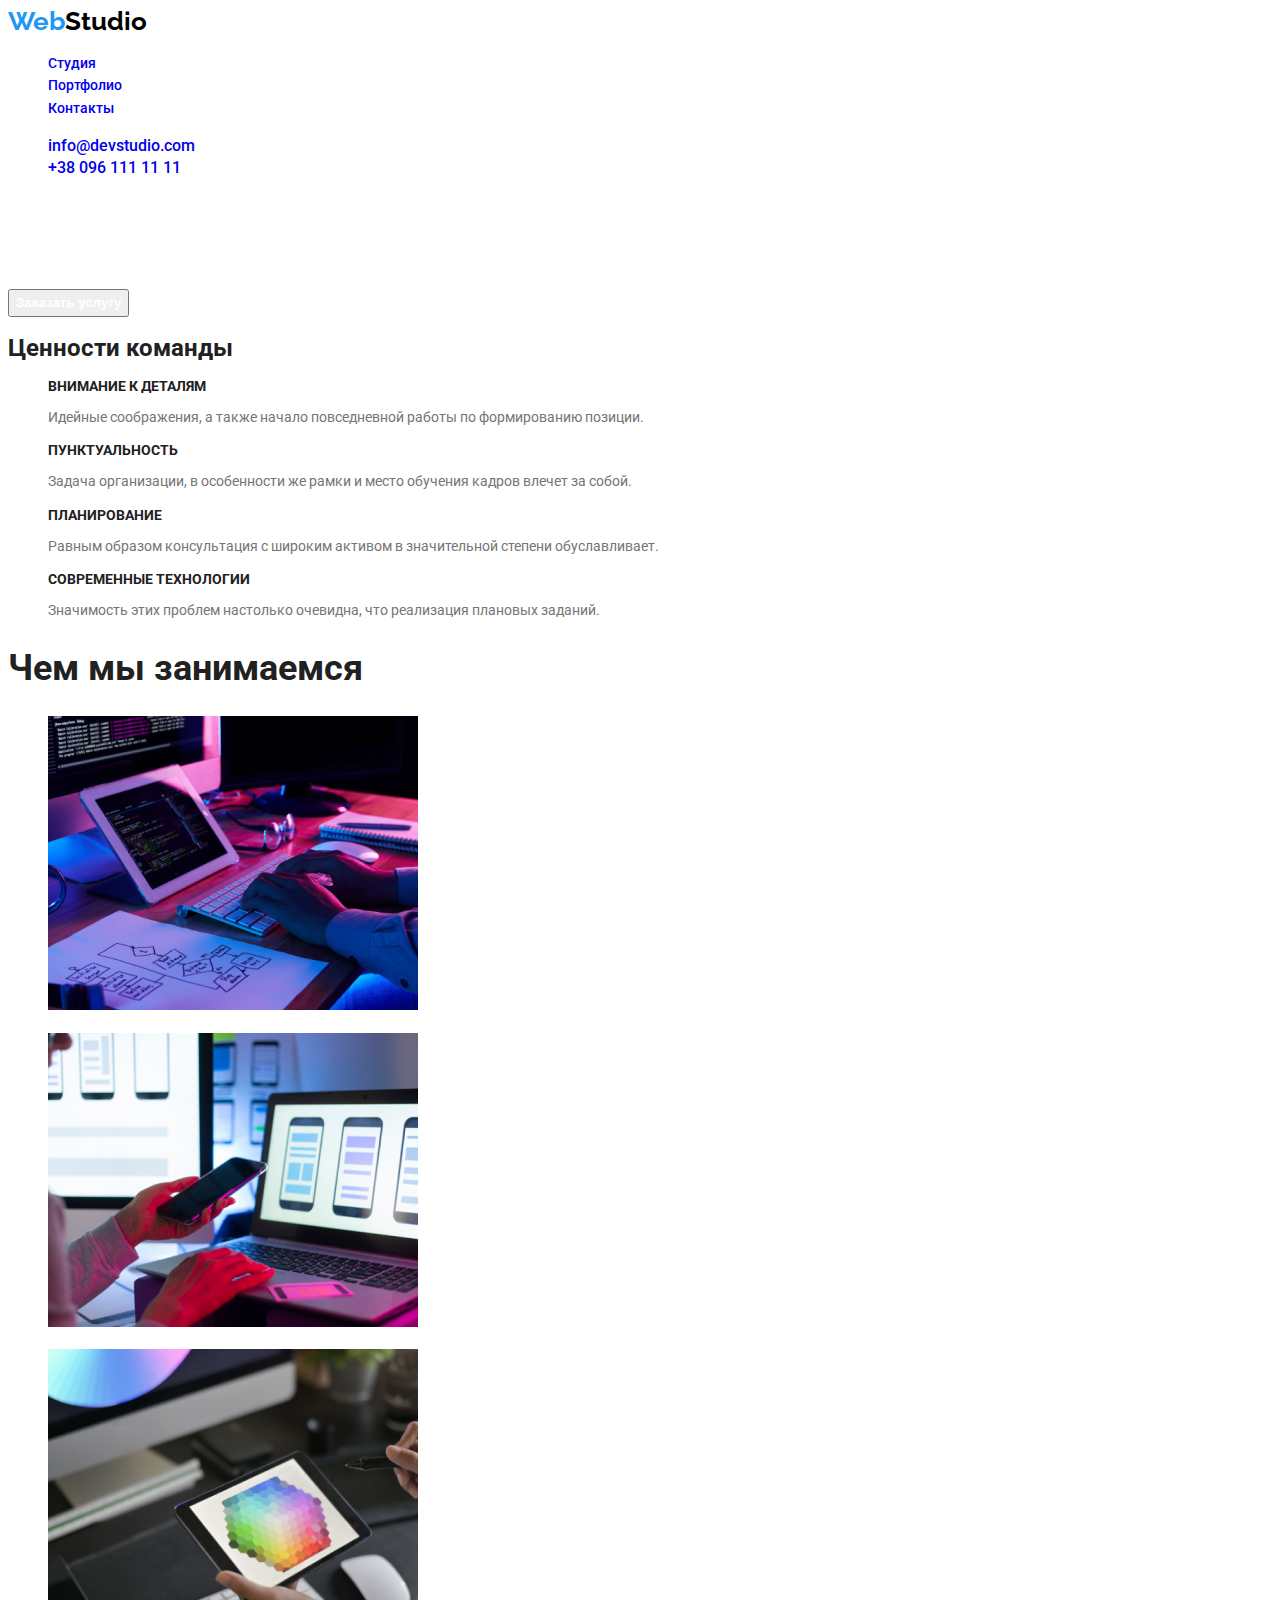
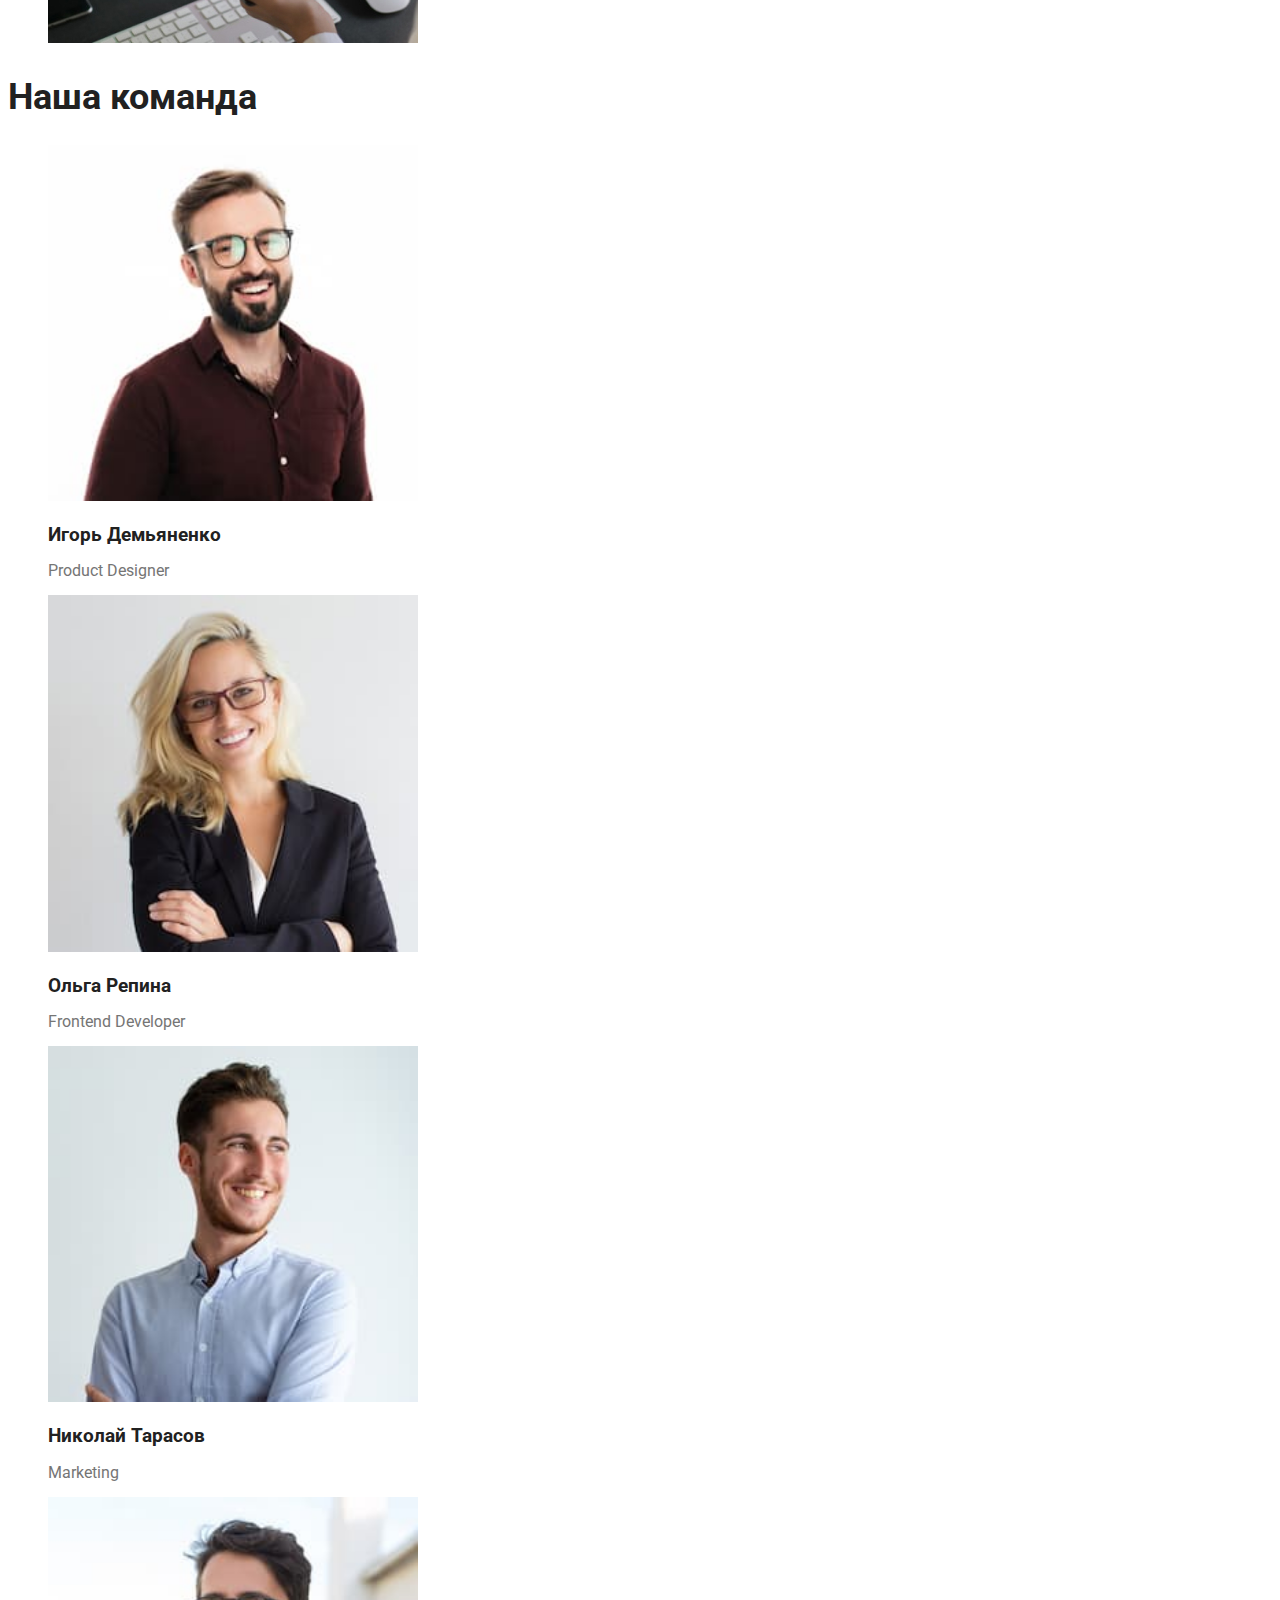
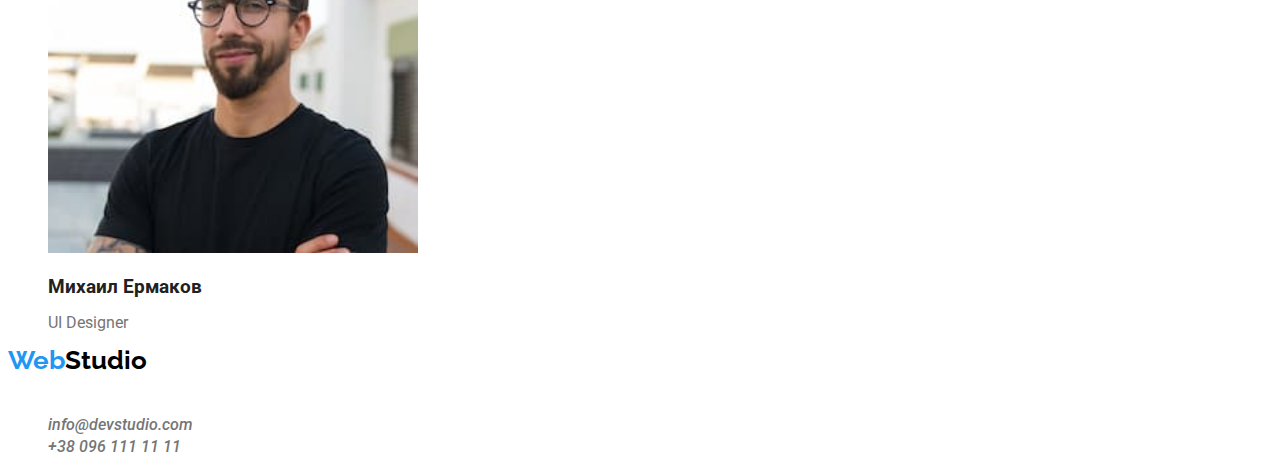
==== index.html @ f40dc84e "Add files via upload" ====
<!DOCTYPE html>
<html lang="ru">

<head>
    <meta charset="UTF-8">
    <meta name="description" content="Эффективные решения для вашего бизнеса" />
    <link rel="stylesheet" href="./css/styles.css">
    <title>Эффективные решения для вашего бизнеса</title>

<link rel="preconnect" href="https://fonts.googleapis.com">
<link rel="preconnect" href="https://fonts.gstatic.com" crossorigin>
<link href="https://fonts.googleapis.com/css2?family=Raleway:wght@700&family=Roboto:wght@400;500;700;900&display=swap"
    rel="stylesheet">
</head>

<body>
        <!--header-->
        <header>
        <a class="logo" href="https://quirky-bartik-4992d3.netlify.app/"><span class="logo-blue">Web</span>Studio</a>
                <!--website navigation-->
                    <nav>
                        <ul>
                        <li class="navigation"><a href="https://quirky-bartik-4992d3.netlify.app/">Студия</a></li>
                        <li class="navigation"><a href="https://yuzefovych.github.io/goit-markup-hw-02/">Портфолио</a></li>
                        <li class="navigation"><a href="/контакты">Контакты</a></li>
                    </ul>
                    </nav>
                    <ul>
                        <li class="contact"><a href="mailto:info@devstudio.com">info@devstudio.com</a></li>
                        <li class="contact"><a href="tel:+380961111111">+38 096 111 11 11</a></li>
                    </ul>
        </header>

        <!--main content-->
        <main>
            <!--header block-->
            <section>
                <h1 class="main-title">ЭФФЕКТИВНЫЕ РЕШЕНИЯ ДЛЯ ВАШЕГО БИЗНЕСА</h1>
                <button class="order-button" type="button">Заказать услугу</button>
            </section>
            <!--description blocks-->
            <section>
            <h2>Ценности команды</h2>
                <ul>
                    <li>
                        <h3 class="company-values">ВНИМАНИЕ К ДЕТАЛЯМ</h3>
                        <p class="company-values-description">Идейные соображения, а также начало повседневной работы по формированию позиции.</p>
                    </li>
                </ul>
                <ul>
                    <li>
                        <h3 class="company-values">ПУНКТУАЛЬНОСТЬ</h3>
                        <p class="company-values-description">Задача организации, в особенности же рамки и место обучения кадров влечет за собой.</p>
                    </li>
                </ul>
                <ul>
                    <li>
                        <h3 class="company-values">ПЛАНИРОВАНИЕ</h3>
                        <p class="company-values-description">Равным образом консультация с широким активом в значительной степени обуславливает.</p>
                    </li>
                </ul>
                <ul>
                    <li>
                        <h3 class="company-values">СОВРЕМЕННЫЕ ТЕХНОЛОГИИ</h3>
                        <p class="company-values-description">Значимость этих проблем настолько очевидна, что реализация плановых заданий.</p>
                    </li>
                </ul>
            </section>

            <!--what we do section-->
            <section>
                <h2 class="section-title">Чем мы занимаемся</h2>
                <ul>
                    <li><img src="images\box1.jpg" alt="кодировщик печатает в освещённой розовым комнате" width="370"/></li>
                </ul>
                <ul>
                    <li><img src="images\box2.jpg" alt="девушка со смартфоном перед двумя мониторами" width="370"/></li>
                </ul>
                <ul>
                    <li><img src="images\box3.jpg" alt="дизайнер выбирает цвет на планшете на фоне монитора" width="370"/></li>
                </ul>
            </section>
 
            <!--our team section-->
            <section>
                <h2 class="section-title">Наша команда</h2>
                <ul>
                    <li><img    src="images\team1.jpg" 
                            alt="бородатый парень в очках и бардовой футболке" 
                            width="370" 
                            />
                        <h3 class="team-member">Игорь Демьяненко</h3>
                        <p class="team-member-role">Product Designer</p>
                    </li>
                    <li><img    src="images\team2.jpg"
                            alt="блондинка в очках и чёрном пиджаке" 
                            width="370" />
                        <h3 class="team-member">Ольга Репина</h3>
                        <p class="team-member-role">Frontend Developer</p>
                    </li>
                    <li><img    src="images\team3.jpg" 
                            alt="парень в голубой рубашке улыбается и смотрит в сторону" 
                            width="370" />
                        <h3 class="team-member">Николай Тарасов</h3>
                        <p class="team-member-role">Marketing</p>
                    </li>
                    <li><img    src="images\team4.jpg" 
                            alt="парень с бородой в очках и чёрной футболке скрестил руки" 
                            width="370" />
                        <h3 class="team-member">Михаил Ермаков</h3>
                        <p class="team-member-role">UI Designer</p>
                    </li>
                </ul>
            </section>
        </main>

        <!--footer-->
        <footer>
        <a class="logo" href="https://quirky-bartik-4992d3.netlify.app/"><span class="logo-blue">Web</span>Studio</a>
            <address>
                <ul>
                    <li><span class="contact-adress">г. Киев, пр-т. Леси Украинки, 26</span></li>
                    <li><a class="contact" href="mailto:info@devstudio.com">info@devstudio.com</a></li>
                    <li><a class="contact" href="tel:+380961111111">+38 096 111 11 11</a></li>
                </ul>
            </address>
        </footer>
</body>

</html>
---- css/styles.css ----
:root {
  --primary-font: 'Roboto';
  --secondary-font: 'Raleway';
}

body {
  font-family: var(--primary-font, --secondary-font);
  font-weight: 500;
  font-size: 16px;
  line-height: 139%;
  color: #212121;
  background-color: #fff;
}
ul {
  list-style: none;
}
a {
  text-decoration: none;
}
/*=====header+footer=====*/
.logo {
  font-family: var(--secondary-font);
  font-weight: 700;
  font-size: 26px;
  line-height: 100%;
  color: #000;
}
.logo-blue {
  color: #2196f3;
}
.navigation {
  font-size: 14px;
}
.navigation:hover {
  font-size: 14px;
  color: #2196f3;
}
.contact {
  color: #757575;
}
.contact-adress {
  color: #fff;
}
/*=====main content portfolio=====*/
.button {
  text-align: center;
}
.button:hover {
  color: #fff;
}
.projects {
  font-weight: 700;
  font-size: 18px;
  line-height: 171%;
}
.projects-type {
  line-height: 160%;
  color: #757575;
}
/*======main content studio======*/
.main-title {
  font-size: 44px;
  font-style: black;
  font-weight: 900;
  line-height: 116%;
  color: #fff;
}
.order-button {
  font-weight: 700;
  line-height: 160%;
  color: #fff;
}
/*=====compamy values section=====*/
.company-values {
  font-weight: 700;
  font-size: 14px;
  line-height: 100%;
}
.company-values-description {
  font-weight: 400;
  font-size: 14px;
  line-height: 146%;
  color: #757575;
}
/*=====what we do section=====*/
.section-title {
  font-weight: 700;
  font-size: 36px;
  line-height: 100%;
}
.team-member {
  line-height: 100%;
}
.team-member-role {
  font-weight: 400;
  line-height: 100%;
  color: #757575;
}
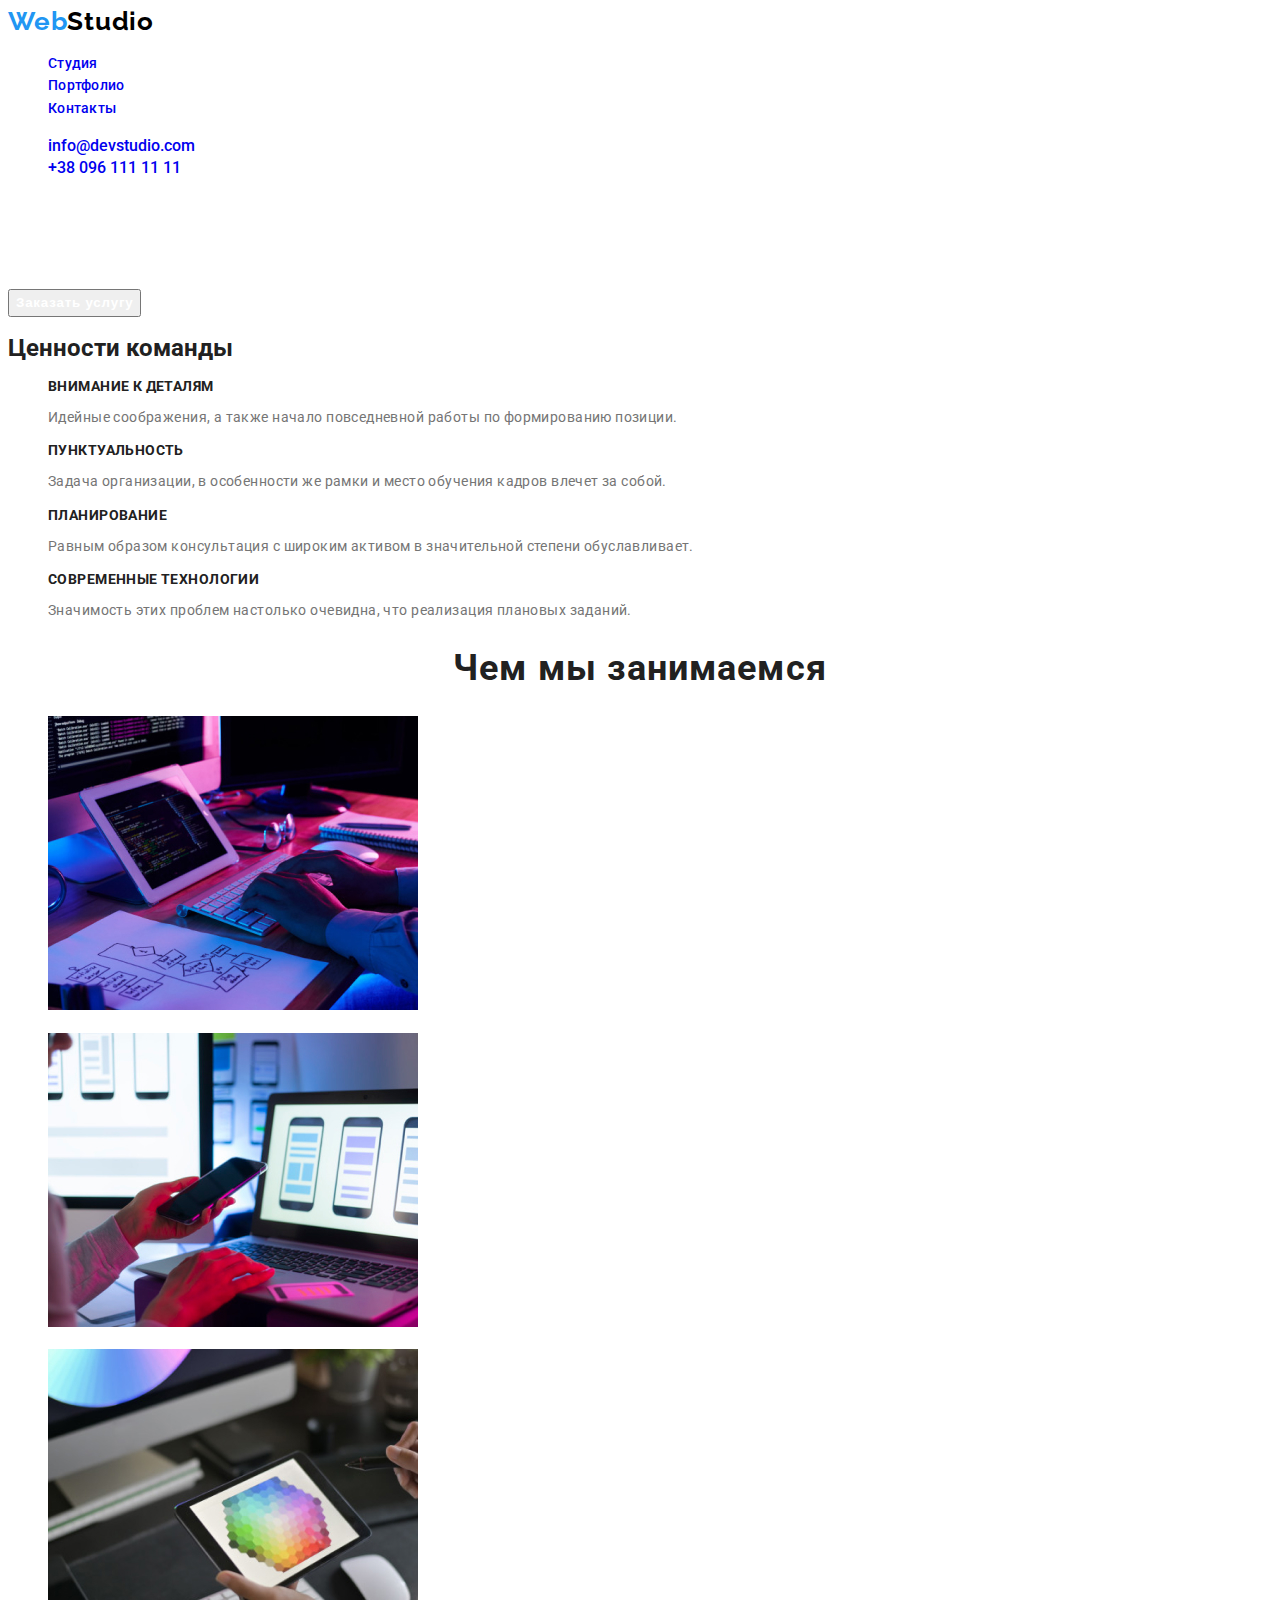
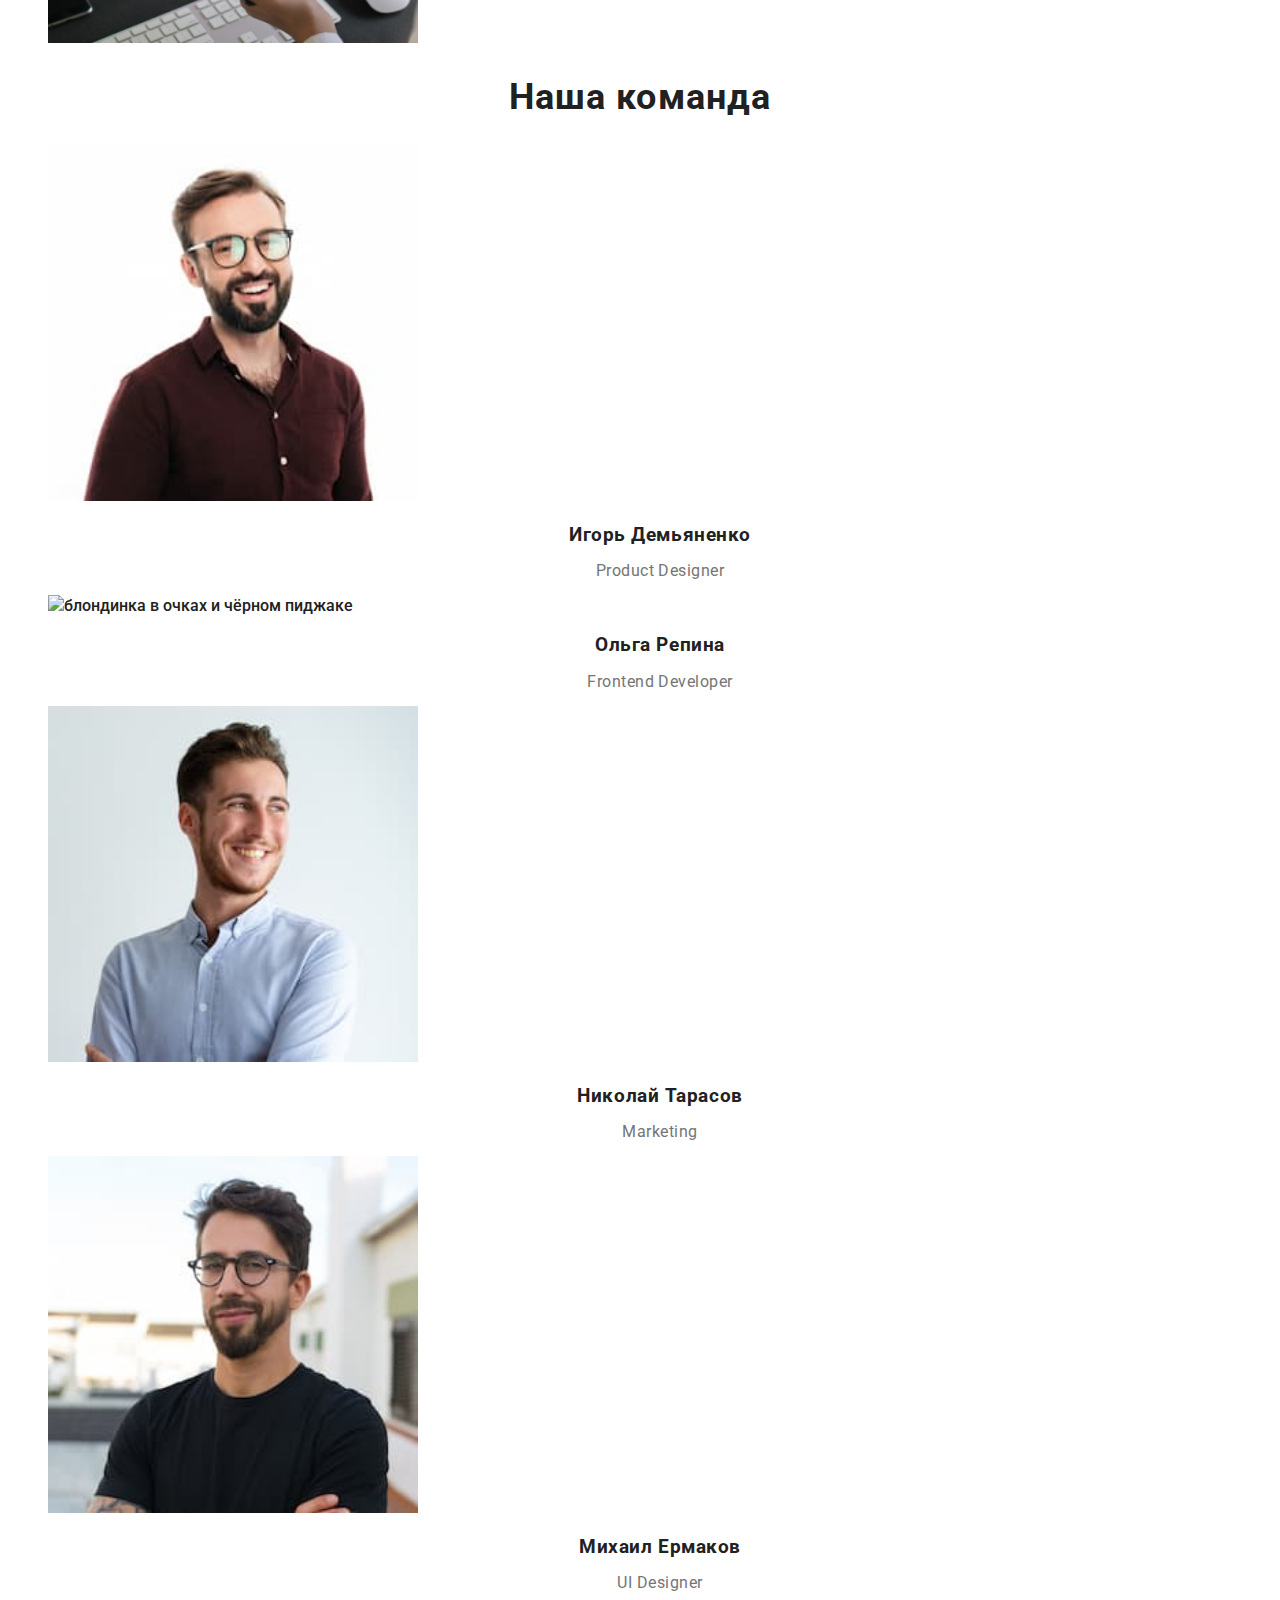
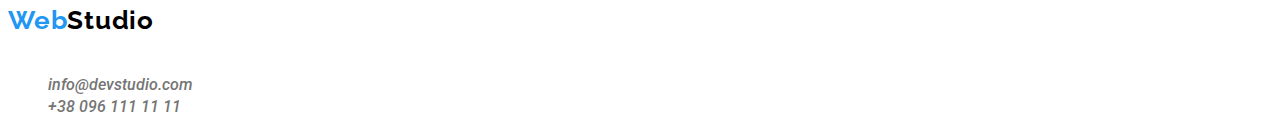
==== commit 199b7235: "Add files via upload" ====
--- a/index.html
+++ b/index.html
@@ -20,7 +20,7 @@
                 <!--website navigation-->
                     <nav>
                         <ul>
-                        <li class="navigation"><a href="https://quirky-bartik-4992d3.netlify.app/">Студия</a></li>
+                        <li class="navigation active"><a href="https://yuzefovych.github.io/goit-markup-hw-01/">Студия</a></li>
                         <li class="navigation"><a href="https://yuzefovych.github.io/goit-markup-hw-02/">Портфолио</a></li>
                         <li class="navigation"><a href="/контакты">Контакты</a></li>
                     </ul>
@@ -85,26 +85,26 @@
             <section>
                 <h2 class="section-title">Наша команда</h2>
                 <ul>
-                    <li><img    src="images\team1.jpg" 
+                    <li><img    src="./images/team1.jpg" 
                             alt="бородатый парень в очках и бардовой футболке" 
                             width="370" 
                             />
                         <h3 class="team-member">Игорь Демьяненко</h3>
                         <p class="team-member-role">Product Designer</p>
                     </li>
-                    <li><img    src="images\team2.jpg"
+                    <li><img    src="./images.team2.jpg"
                             alt="блондинка в очках и чёрном пиджаке" 
                             width="370" />
                         <h3 class="team-member">Ольга Репина</h3>
                         <p class="team-member-role">Frontend Developer</p>
                     </li>
-                    <li><img    src="images\team3.jpg" 
+                    <li><img    src="./images/team3.jpg" 
                             alt="парень в голубой рубашке улыбается и смотрит в сторону" 
                             width="370" />
                         <h3 class="team-member">Николай Тарасов</h3>
                         <p class="team-member-role">Marketing</p>
                     </li>
-                    <li><img    src="images\team4.jpg" 
+                    <li><img    src="./images/team4.jpg" 
                             alt="парень с бородой в очках и чёрной футболке скрестил руки" 
                             width="370" />
                         <h3 class="team-member">Михаил Ермаков</h3>
@@ -116,7 +116,7 @@
 
         <!--footer-->
         <footer>
-        <a class="logo" href="https://quirky-bartik-4992d3.netlify.app/"><span class="logo-blue">Web</span>Studio</a>
+        <a class="logo" href="https://yuzefovych.github.io/goit-markup-hw-01/"><span class="logo-blue">Web</span>Studio</a>
             <address>
                 <ul>
                     <li><span class="contact-adress">г. Киев, пр-т. Леси Украинки, 26</span></li>
--- a/css/styles.css
+++ b/css/styles.css
@@ -1,6 +1,7 @@
 :root {
   --primary-font: 'Roboto';
   --secondary-font: 'Raleway';
+  --primary-color: #212121;
 }
 
 body {
@@ -8,7 +9,7 @@
   font-weight: 500;
   font-size: 16px;
   line-height: 139%;
-  color: #212121;
+  color: var(--primary-color);
   background-color: #fff;
 }
 ul {
@@ -17,6 +18,9 @@
 a {
   text-decoration: none;
 }
+button {
+  cursor: pointer;
+}
 /*=====header+footer=====*/
 .logo {
   font-family: var(--secondary-font);
@@ -24,17 +28,21 @@
   font-size: 26px;
   line-height: 100%;
   color: #000;
+  letter-spacing: 0.03em;
 }
 .logo-blue {
   color: #2196f3;
 }
+/* navigation */
 .navigation {
   font-size: 14px;
+  letter-spacing: 0.02em;
 }
 .navigation:hover {
   font-size: 14px;
   color: #2196f3;
 }
+/* contacts */
 .contact {
   color: #757575;
 }
@@ -43,7 +51,9 @@
 }
 /*=====main content portfolio=====*/
 .button {
+  color: var(--primary-color);
   text-align: center;
+  letter-spacing: 0.03em;
 }
 .button:hover {
   color: #fff;
@@ -52,10 +62,12 @@
   font-weight: 700;
   font-size: 18px;
   line-height: 171%;
+  letter-spacing: 0.06em;
 }
 .projects-type {
   line-height: 160%;
   color: #757575;
+  letter-spacing: 0.03em;
 }
 /*======main content studio======*/
 .main-title {
@@ -64,35 +76,51 @@
   font-weight: 900;
   line-height: 116%;
   color: #fff;
+  text-align: center;
+  letter-spacing: 0.06em;
+  text-transform: uppercase;
 }
 .order-button {
   font-weight: 700;
   line-height: 160%;
   color: #fff;
+  display: flex;
+  align-items: center;
+  text-align: center;
+  letter-spacing: 0.06em;
 }
 /*=====compamy values section=====*/
 .company-values {
   font-weight: 700;
   font-size: 14px;
   line-height: 100%;
+  letter-spacing: 0.03em;
+  text-transform: uppercase;
 }
 .company-values-description {
   font-weight: 400;
   font-size: 14px;
   line-height: 146%;
   color: #757575;
+  letter-spacing: 0.03em;
 }
 /*=====what we do section=====*/
 .section-title {
   font-weight: 700;
   font-size: 36px;
   line-height: 100%;
+  text-align: center;
+  letter-spacing: 0.03em;
 }
 .team-member {
   line-height: 100%;
+  text-align: center;
+  letter-spacing: 0.03em;
 }
 .team-member-role {
   font-weight: 400;
   line-height: 100%;
   color: #757575;
+  text-align: center;
+  letter-spacing: 0.03em;
 }
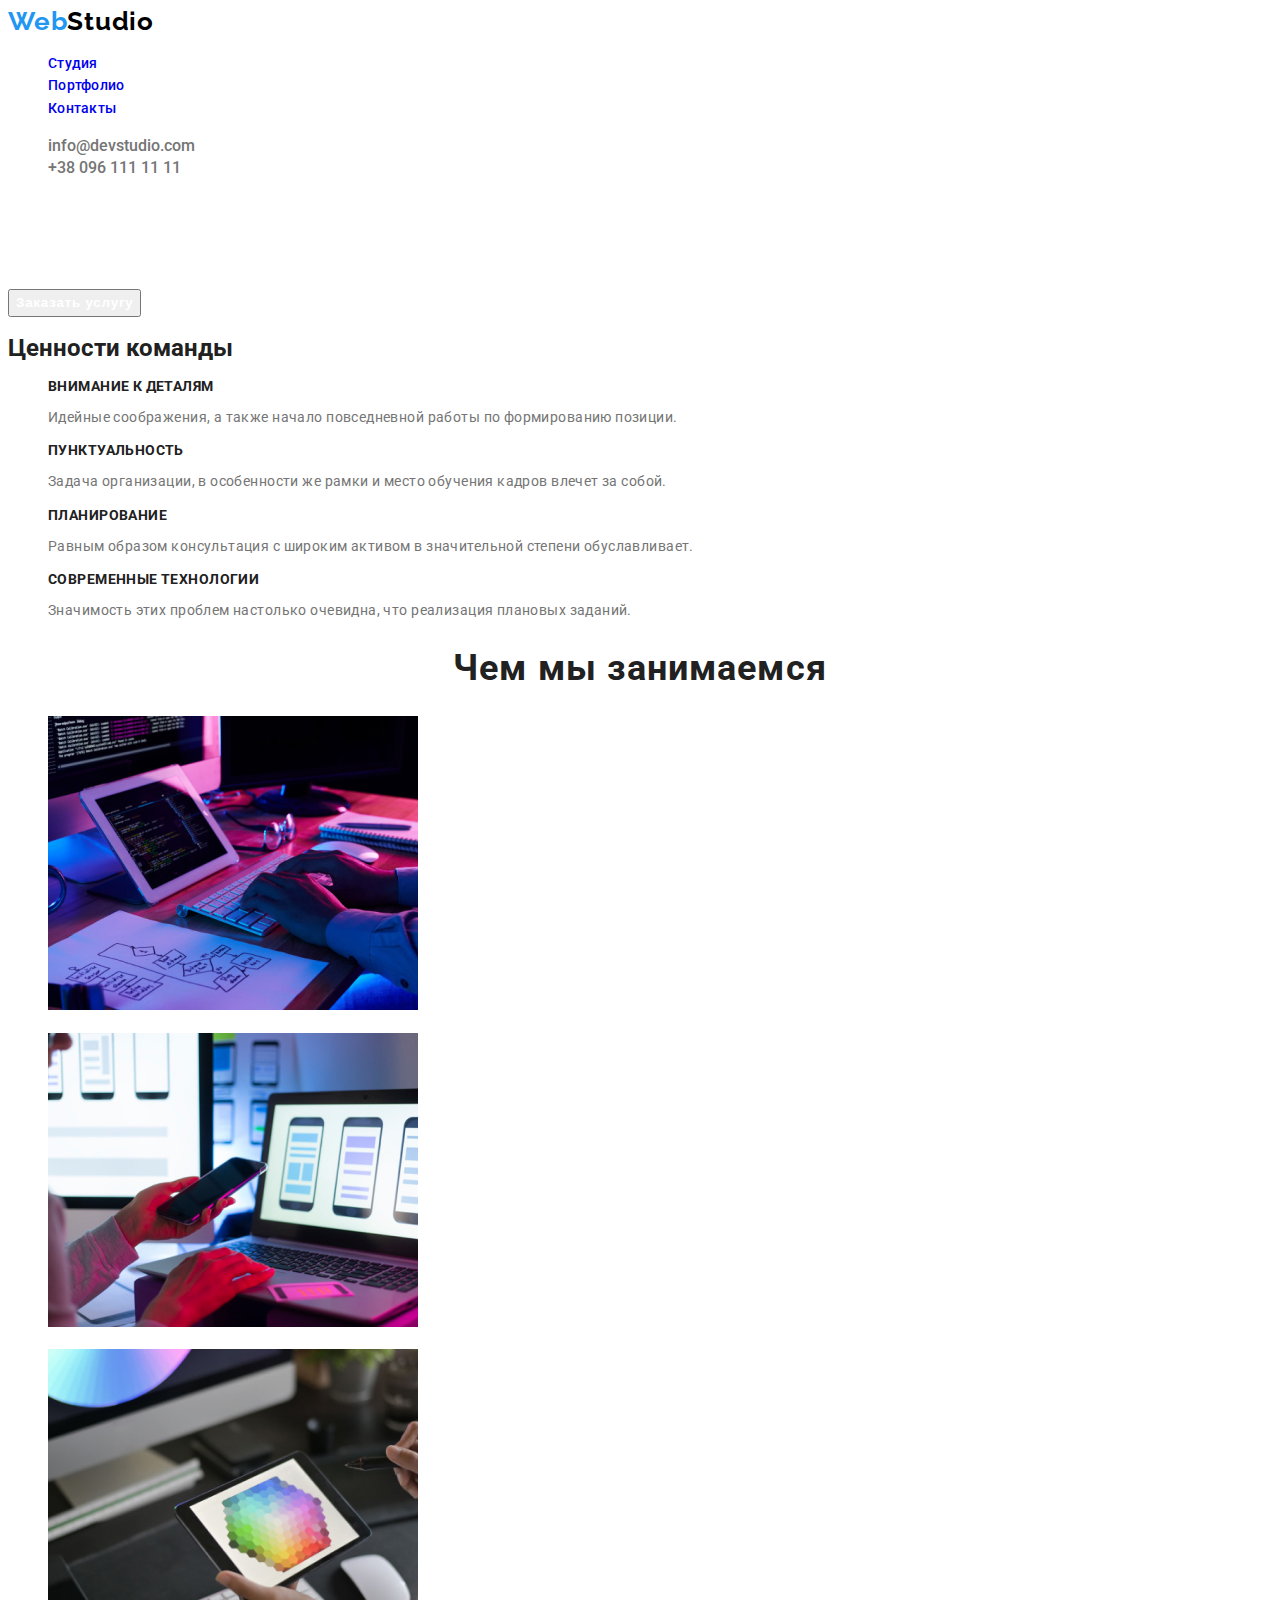
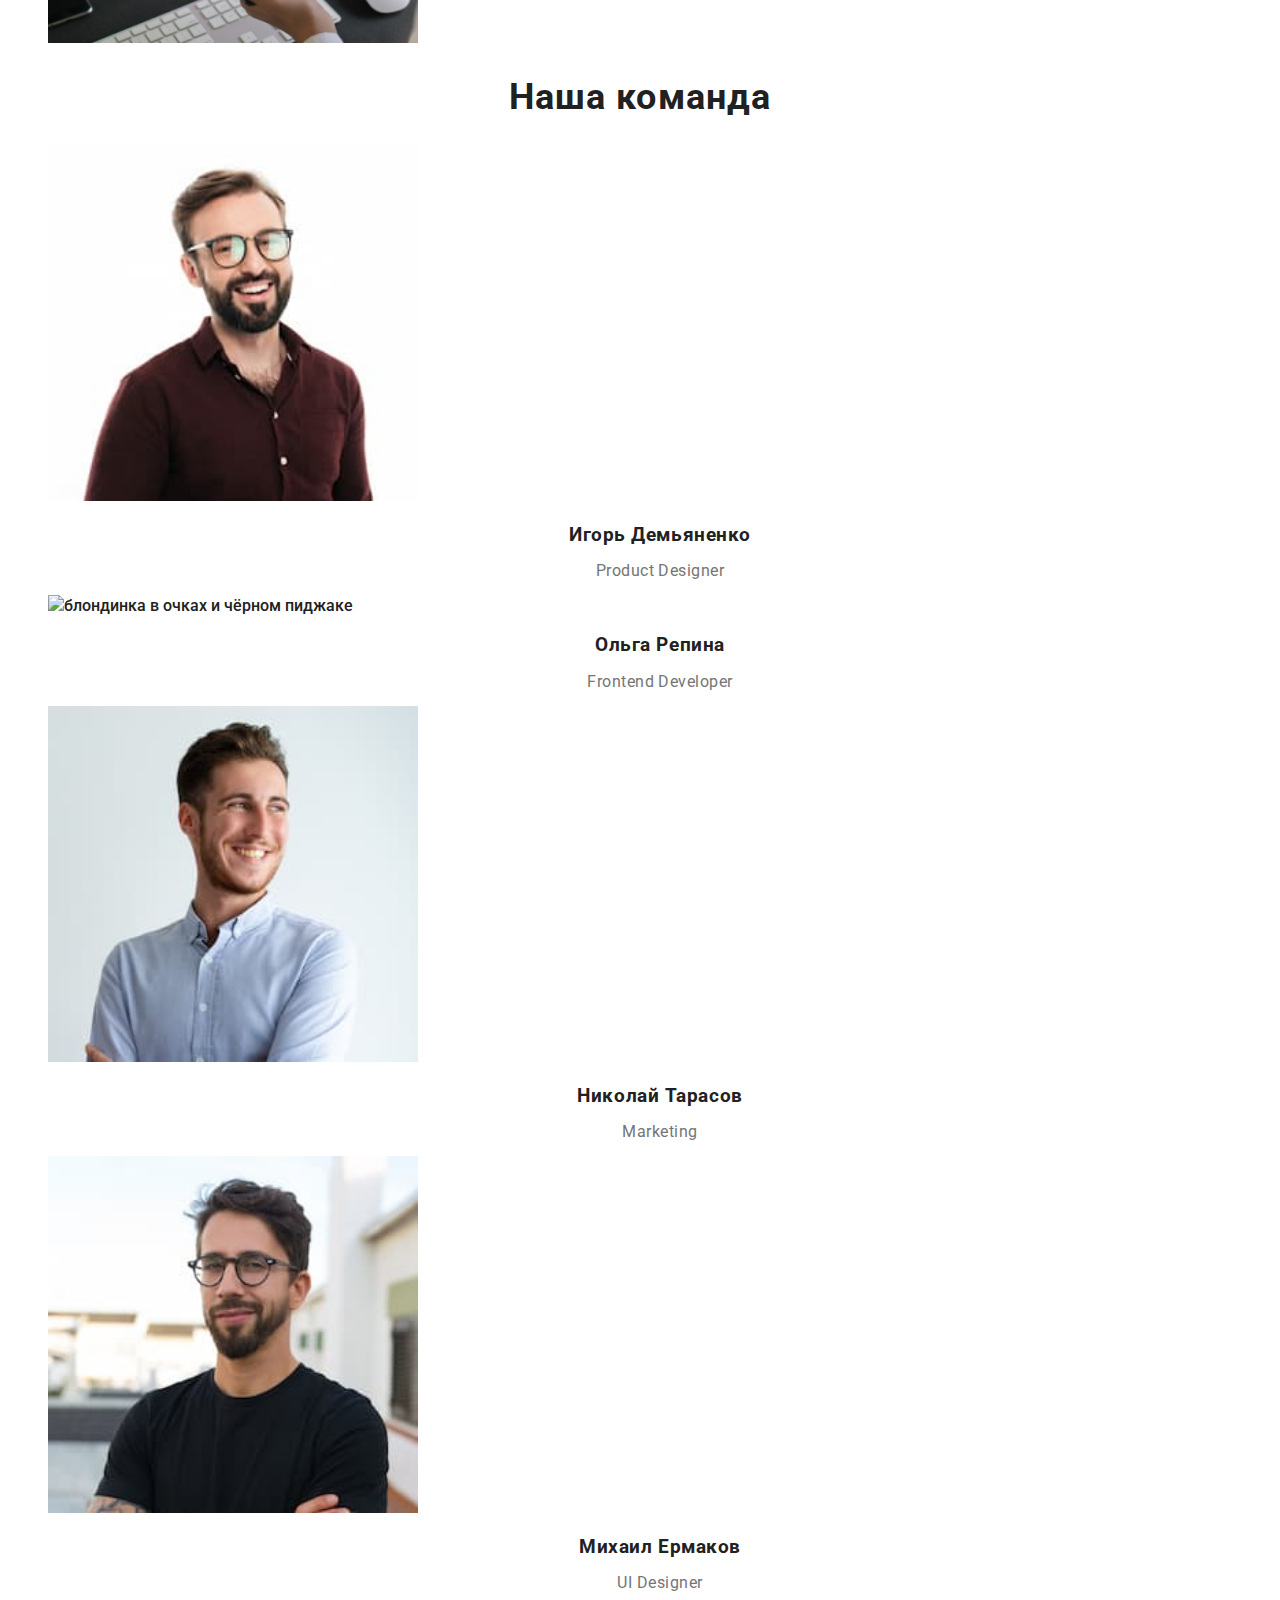
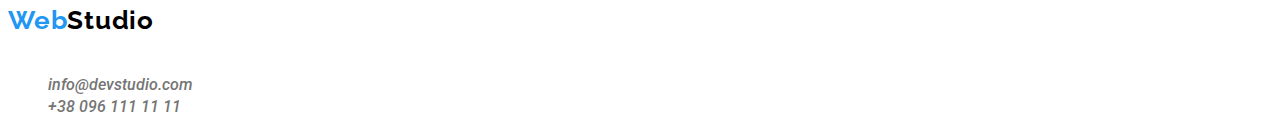
==== commit 7c1d3046: "Add files via upload" ====
--- a/index.html
+++ b/index.html
@@ -16,18 +16,18 @@
 <body>
         <!--header-->
         <header>
-        <a class="logo" href="https://quirky-bartik-4992d3.netlify.app/"><span class="logo-blue">Web</span>Studio</a>
+        <a class="logo" href="https://yuzefovych.github.io/goit-markup-hw-01/"><span class="logo-blue">Web</span>Studio</a>
                 <!--website navigation-->
-                    <nav>
-                        <ul>
-                        <li class="navigation active"><a href="https://yuzefovych.github.io/goit-markup-hw-01/">Студия</a></li>
-                        <li class="navigation"><a href="https://yuzefovych.github.io/goit-markup-hw-02/">Портфолио</a></li>
-                        <li class="navigation"><a href="/контакты">Контакты</a></li>
-                    </ul>
-                    </nav>
+        <nav>
+            <ul>
+                <li><a class="navigation active" href="https://yuzefovych.github.io/goit-markup-hw-01/">Студия</a></li>
+                <li><a class="navigation" href="https://yuzefovych.github.io/goit-markup-hw-02/">Портфолио</a></li>
+                <li><a class="navigation" href="/контакты">Контакты</a></li>
+            </ul>
+        </nav>
                     <ul>
-                        <li class="contact"><a href="mailto:info@devstudio.com">info@devstudio.com</a></li>
-                        <li class="contact"><a href="tel:+380961111111">+38 096 111 11 11</a></li>
+                        <li><a class="contact" href="mailto:info@devstudio.com">info@devstudio.com</a></li>
+                        <li><a class="contact" href="tel:+380961111111">+38 096 111 11 11</a></li>
                     </ul>
         </header>
 
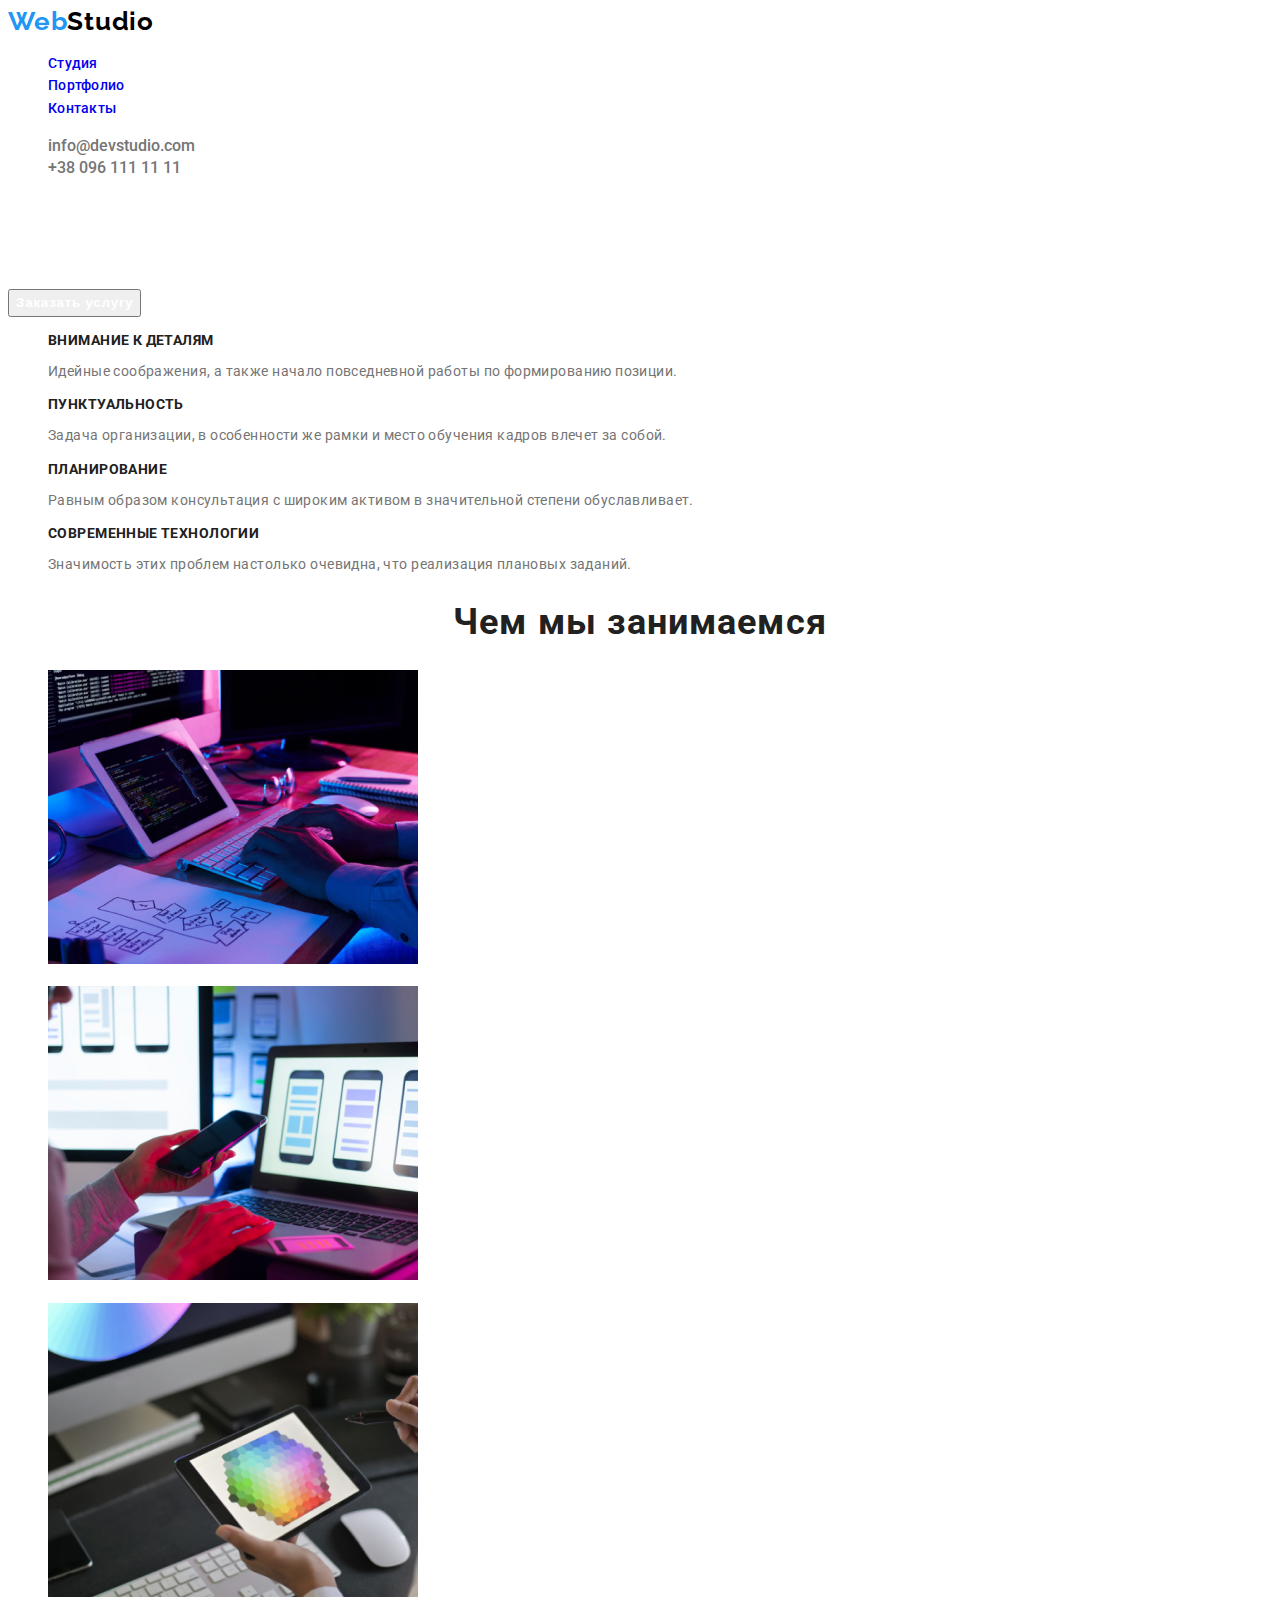
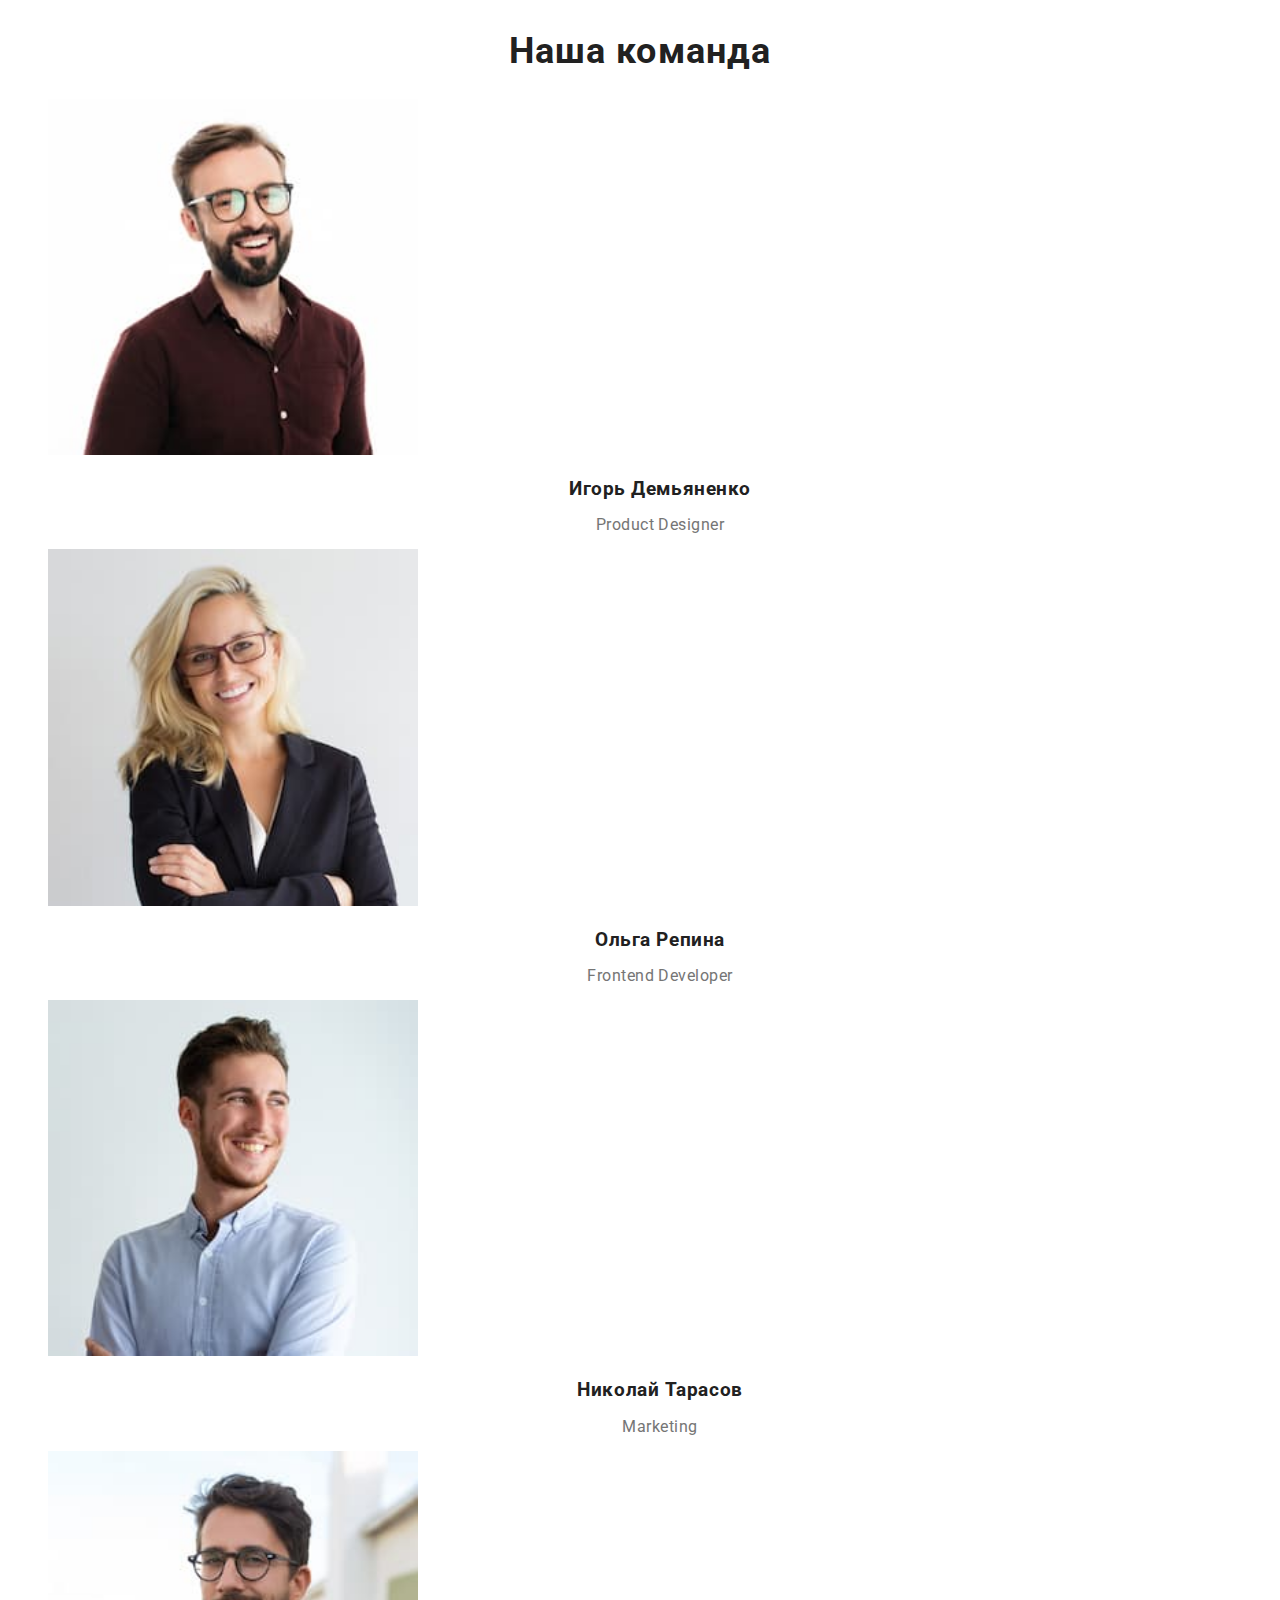
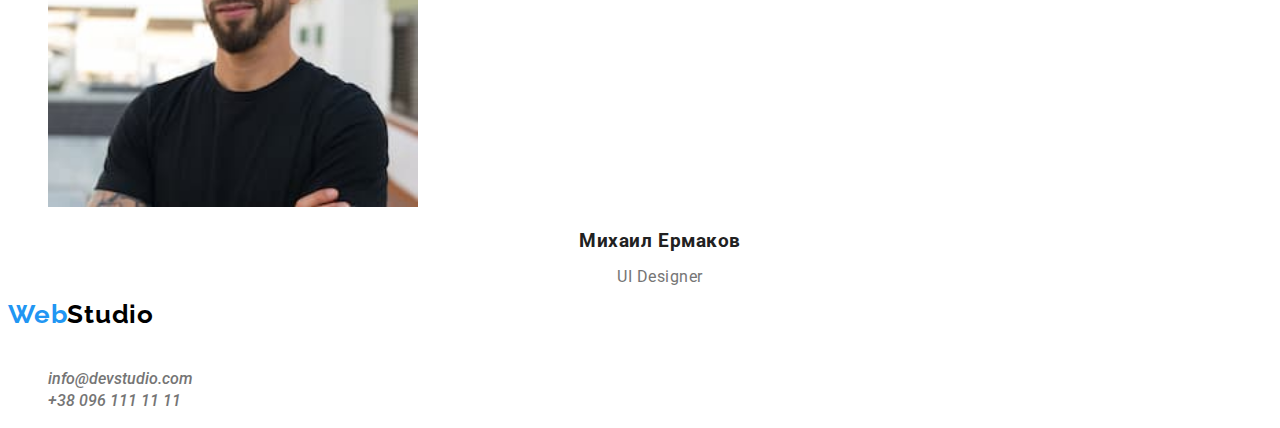
==== commit 401232db: "Add files via upload" ====
--- a/index.html
+++ b/index.html
@@ -16,12 +16,12 @@
 <body>
         <!--header-->
         <header>
-        <a class="logo" href="https://yuzefovych.github.io/goit-markup-hw-01/"><span class="logo-blue">Web</span>Studio</a>
+        <a class="logo" href="./index.html"><span class="logo-blue">Web</span>Studio</a>
                 <!--website navigation-->
         <nav>
             <ul>
-                <li><a class="navigation active" href="https://yuzefovych.github.io/goit-markup-hw-01/">Студия</a></li>
-                <li><a class="navigation" href="https://yuzefovych.github.io/goit-markup-hw-02/">Портфолио</a></li>
+                <li><a class="navigation active" href="./index.html">Студия</a></li>
+                <li><a class="navigation" href="./portfolio.html">Портфолио</a></li>
                 <li><a class="navigation" href="/контакты">Контакты</a></li>
             </ul>
         </nav>
@@ -40,7 +40,7 @@
             </section>
             <!--description blocks-->
             <section>
-            <h2>Ценности команды</h2>
+            <h2 hidden>Ценности команды</h2>
                 <ul>
                     <li>
                         <h3 class="company-values">ВНИМАНИЕ К ДЕТАЛЯМ</h3>
@@ -71,13 +71,13 @@
             <section>
                 <h2 class="section-title">Чем мы занимаемся</h2>
                 <ul>
-                    <li><img src="images\box1.jpg" alt="кодировщик печатает в освещённой розовым комнате" width="370"/></li>
+                    <li><img src="./images/box1.jpg" alt="кодировщик печатает в освещённой розовым комнате" width="370"/></li>
                 </ul>
                 <ul>
-                    <li><img src="images\box2.jpg" alt="девушка со смартфоном перед двумя мониторами" width="370"/></li>
+                    <li><img src="./images/box2.jpg" alt="девушка со смартфоном перед двумя мониторами" width="370"/></li>
                 </ul>
                 <ul>
-                    <li><img src="images\box3.jpg" alt="дизайнер выбирает цвет на планшете на фоне монитора" width="370"/></li>
+                    <li><img src="./images/box3.jpg" alt="дизайнер выбирает цвет на планшете на фоне монитора" width="370"/></li>
                 </ul>
             </section>
  
@@ -92,7 +92,7 @@
                         <h3 class="team-member">Игорь Демьяненко</h3>
                         <p class="team-member-role">Product Designer</p>
                     </li>
-                    <li><img    src="./images.team2.jpg"
+                    <li><img    src="./images/team2.jpg"
                             alt="блондинка в очках и чёрном пиджаке" 
                             width="370" />
                         <h3 class="team-member">Ольга Репина</h3>
@@ -116,7 +116,7 @@
 
         <!--footer-->
         <footer>
-        <a class="logo" href="https://yuzefovych.github.io/goit-markup-hw-01/"><span class="logo-blue">Web</span>Studio</a>
+        <a class="logo" href="./index.html"><span class="logo-blue">Web</span>Studio</a>
             <address>
                 <ul>
                     <li><span class="contact-adress">г. Киев, пр-т. Леси Украинки, 26</span></li>
